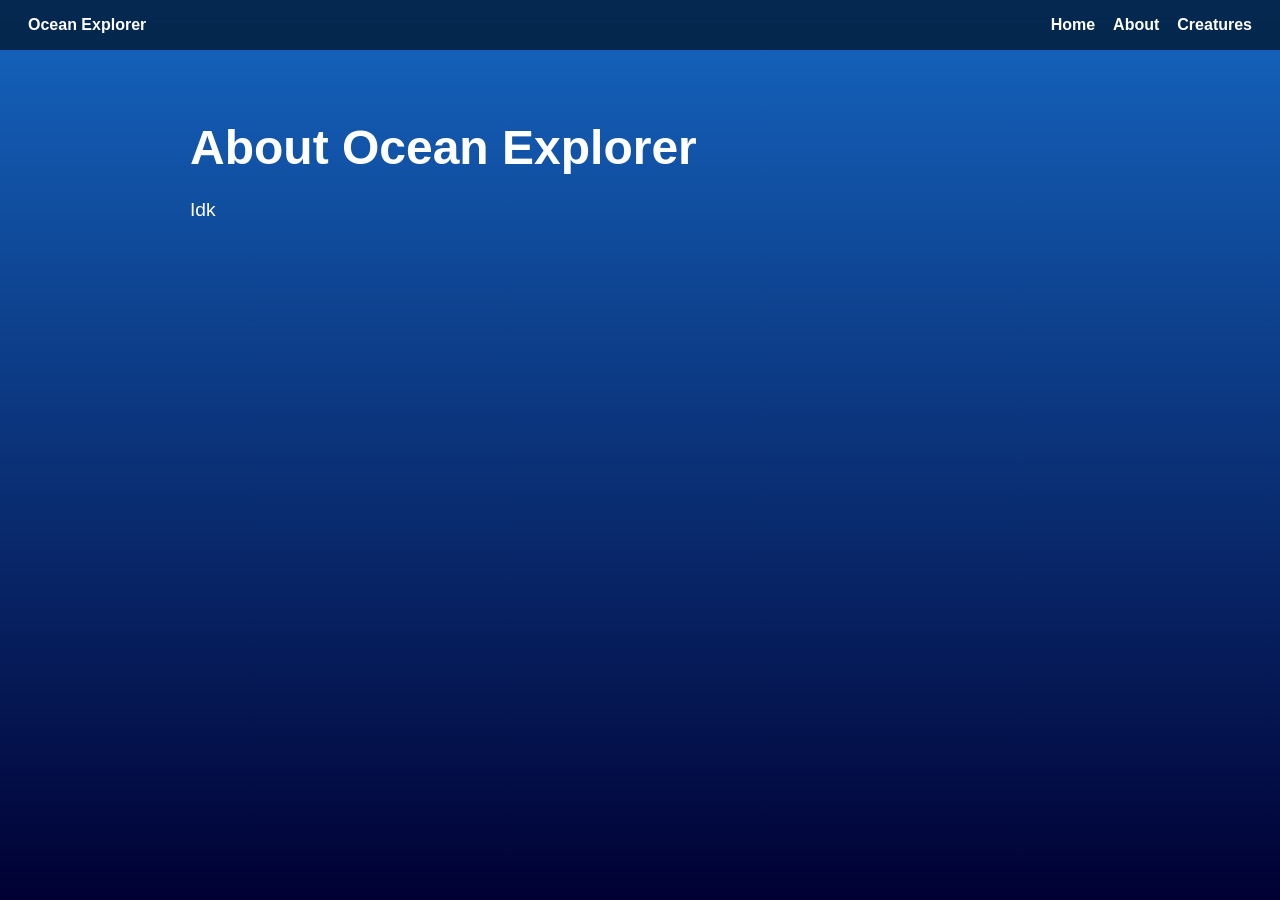
==== about.html @ f383347e "Added menu" ====
<!DOCTYPE html>
<html lang="en">
<head>
    <link rel="stylesheet" href="style.css">
    <title>About - Ocean Explorer</title>
</head>

<body class="page-body">
    <nav class="site-nav">
        <a class="site-logo" href="index.html">Ocean Explorer</a>
        <div class="site-links">
            <a href="index.html">Home</a>
            <a href="about.html">About</a>
            <a href="creatures.html">Creatures</a>
        </div>
    </nav>

    <main class="sub-page">
        <h1>About Ocean Explorer</h1>
        <p>
            Idk
        </p>
    </main>
</body>
</html>
---- style.css ----
body {
    margin: 0;
    color: white;
    font-family: Arial, sans-serif;
}

.site-nav {
    position: fixed;
    top: 0;
    left: 0;
    right: 0;
    z-index: 10;
    display: flex;
    align-items: center;
    justify-content: space-between;
    gap: 24px;
    padding: 16px 28px;
    background: rgba(0, 24, 48, 0.78);
    backdrop-filter: blur(10px);
    box-sizing: border-box;
}

.site-logo,
.site-links a {
    color: white;
    text-decoration: none;
}

.site-logo {
    font-weight: 700;
}

.site-links {
    display: flex;
    gap: 18px;
}

.site-links a {
    font-weight: 600;
}

.site-links a:hover {
    text-decoration: underline;
}

section {
    height: 100vh;
    display: flex;
    justify-content: center;
    align-items: center;
    font-size: 2rem;
}

section:nth-of-type(1) {
    background: #4fc3f7;
}

section:nth-of-type(2) {
    background: #2196f3;
}

section:nth-of-type(3) {
    background: #1565c0;
}

section:nth-of-type(4) {
    background: #0d47a1;
}

section:nth-of-type(5) {
    background: #000033;
}

.page-body {
    min-height: 100vh;
    background: linear-gradient(#1565c0, #000033);
}

.sub-page {
    max-width: 900px;
    margin: 0 auto;
    padding: 120px 28px 60px;
}

.sub-page h1 {
    font-size: 3rem;
    margin: 0 0 20px;
}

.sub-page p {
    font-size: 1.2rem;
    line-height: 1.6;
}

.info-grid {
    display: grid;
    grid-template-columns: repeat(3, 1fr);
    gap: 18px;
    margin-top: 32px;
}

.info-grid article {
    min-height: 180px;
    padding: 22px;
    background: rgba(255, 255, 255, 0.12);
    border: 1px solid rgba(255, 255, 255, 0.2);
    border-radius: 8px;
}

@media (max-width: 700px) {
    .site-nav {
        align-items: flex-start;
        flex-direction: column;
        gap: 10px;
    }

    .site-links {
        flex-wrap: wrap;
    }

    .info-grid {
        grid-template-columns: 1fr;
    }
}
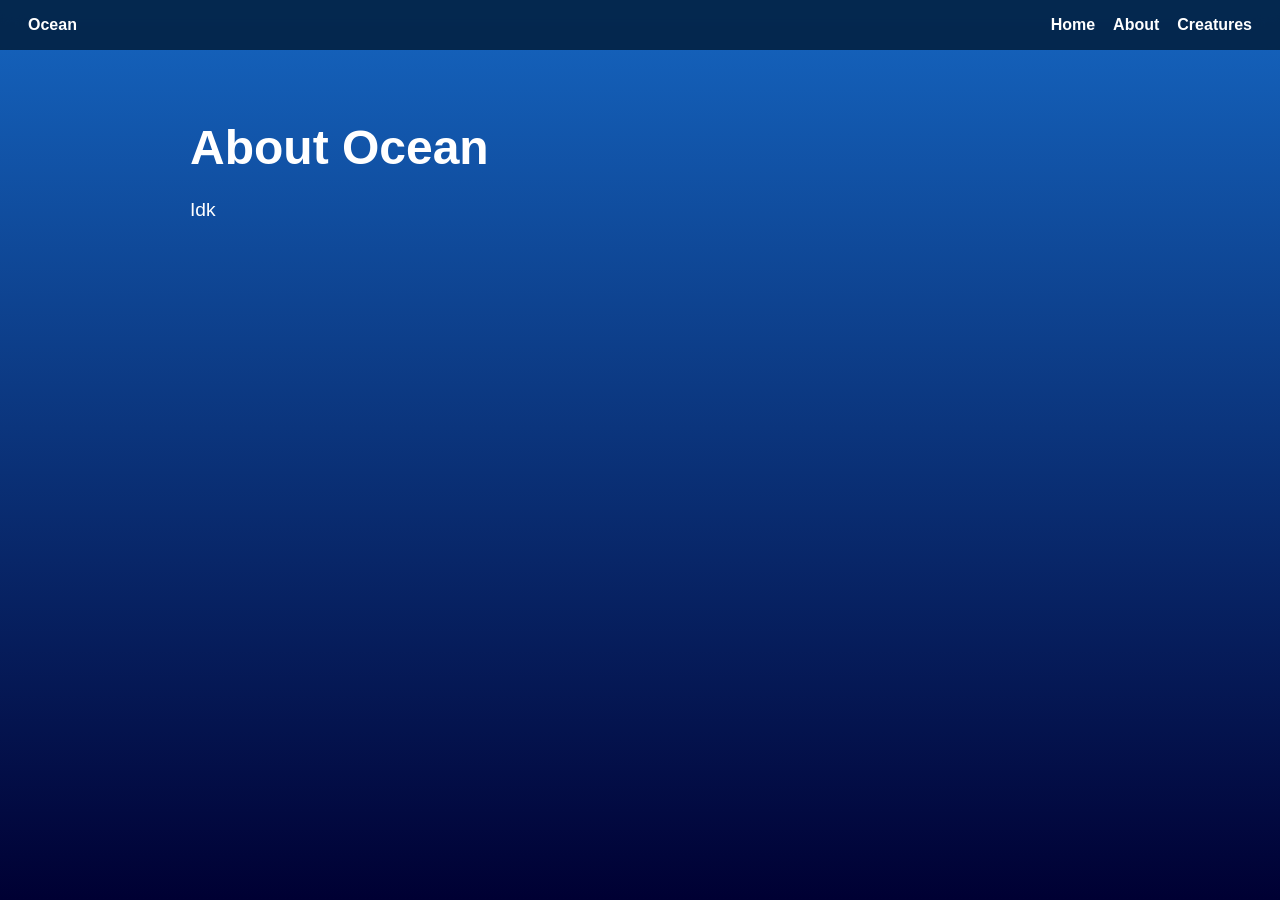
==== commit 199a75ef: "Adding bubble animation pt1" ====
--- a/about.html
+++ b/about.html
@@ -2,12 +2,12 @@
 <html lang="en">
 <head>
     <link rel="stylesheet" href="style.css">
-    <title>About - Ocean Explorer</title>
+    <title>About - Ocean</title>
 </head>
 
 <body class="page-body">
     <nav class="site-nav">
-        <a class="site-logo" href="index.html">Ocean Explorer</a>
+        <a class="site-logo" href="index.html">Ocean</a>
         <div class="site-links">
             <a href="index.html">Home</a>
             <a href="about.html">About</a>
@@ -16,7 +16,7 @@
     </nav>
 
     <main class="sub-page">
-        <h1>About Ocean Explorer</h1>
+        <h1>About Ocean</h1>
         <p>
             Idk
         </p>
--- a/style.css
+++ b/style.css
@@ -122,3 +122,15 @@
         grid-template-columns: 1fr;
     }
 }
+
+.bubbles img{
+    width: 50px;
+}
+.bubbles{
+    width: 100;
+    display: flex;
+    align-items: center;
+    justify-content: space-around;
+    position: absolute;
+    bottom: 0;
+}
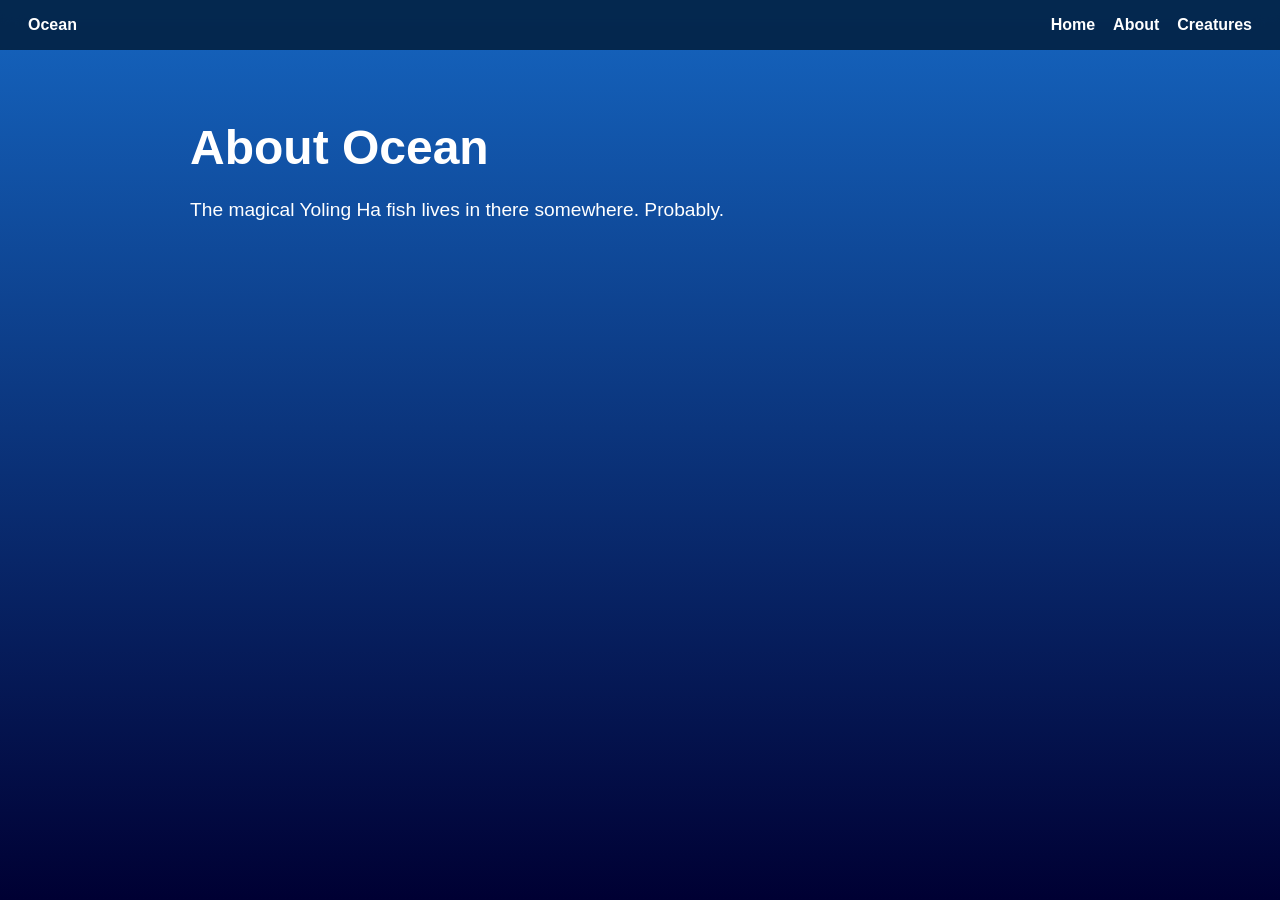
==== commit 2fbaeba8: "Update about.html" ====
--- a/about.html
+++ b/about.html
@@ -18,7 +18,7 @@
     <main class="sub-page">
         <h1>About Ocean</h1>
         <p>
-            Idk
+           The magical Yoling Ha fish lives in there somewhere. Probably.
         </p>
     </main>
 </body>
--- a/style.css
+++ b/style.css
@@ -123,14 +123,75 @@
     }
 }
 
-.bubbles img{
-    width: 50px;
+/* --------------------------------------- BUBBLES ----------------------------------------- */
+.bubbles img {
+    display: block;
+    height: auto;
+    animation: bubble 7s linear infinite;
 }
-.bubbles{
-    width: 100;
+
+.bubbles {
+    width: 100vw;
     display: flex;
     align-items: center;
-    justify-content: space-around;
-    position: absolute;
-    bottom: 0;
+    justify-content: space-between;
+    position: fixed;
+    left: 0;
+    right: 0;
+    bottom: -70px;
+    padding: 0 32px;
+    box-sizing: border-box;
+    pointer-events: none;
 }
+
+@keyframes bubble{
+    0%{
+        transform: translateY(0);
+        opacity: 0;
+    }
+    50%{
+        opacity: 1;
+    }
+    70%{
+        opacity: 1;
+    }
+    100%{
+        transform: translateY(-80vh);
+        opacity: 0;
+    }
+}
+
+.bubbles img:nth-child(1) {
+    animation-delay: 2s;
+    width: 26px;
+}
+
+.bubbles img:nth-child(2) {
+    animation-delay: 1s;
+    width: 42px;
+}
+
+.bubbles img:nth-child(3) {
+    animation-delay: 4s;
+    width: 18px;
+}
+
+.bubbles img:nth-child(4) {
+    animation-delay: 5s;
+    width: 58px;
+}
+
+.bubbles img:nth-child(5) {
+    animation-delay: 6s;
+    width: 30px;
+}
+
+.bubbles img:nth-child(6) {
+    animation-delay: 3s;
+    width: 48px;
+}
+
+.bubbles img:nth-child(7) {
+    animation-delay: 7s;
+    width: 22px;
+}
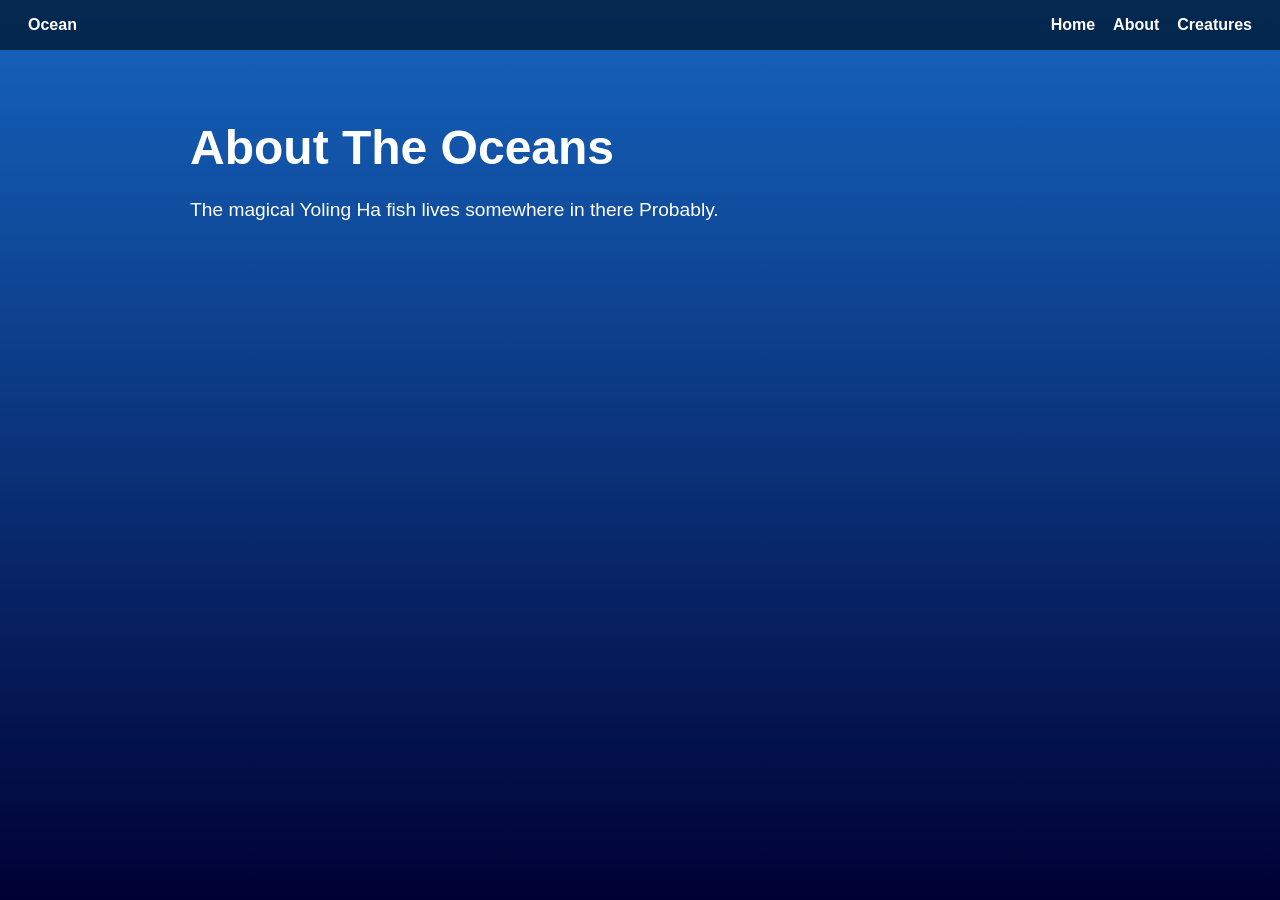
==== commit 87c352fc: "Update about.html" ====
--- a/about.html
+++ b/about.html
@@ -16,9 +16,9 @@
     </nav>
 
     <main class="sub-page">
-        <h1>About Ocean</h1>
+        <h1>About The Oceans</h1>
         <p>
-           The magical Yoling Ha fish lives in there somewhere. Probably.
+           The magical Yoling Ha fish lives somewhere in there Probably.
         </p>
     </main>
 </body>
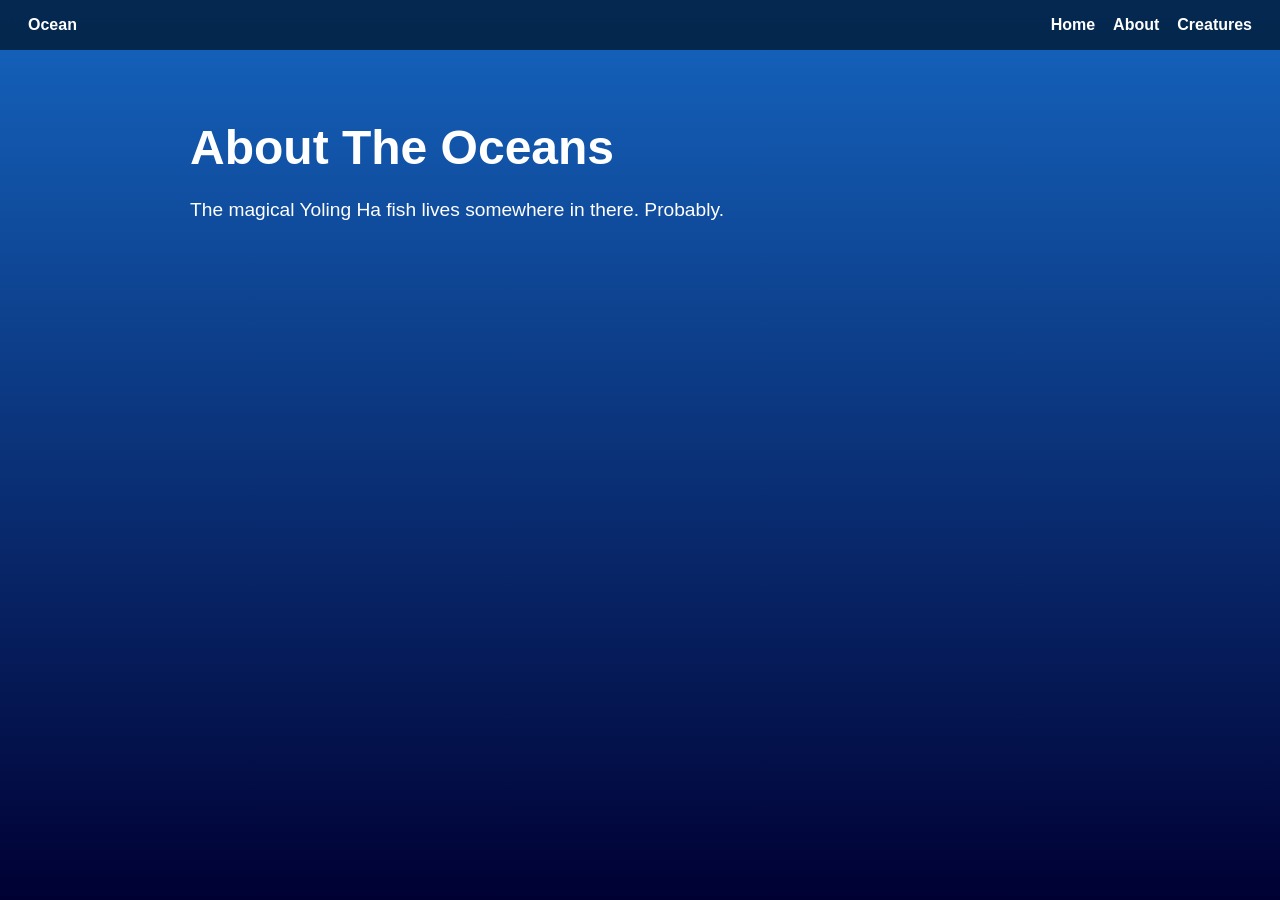
==== commit c31080e8: "Update about.html" ====
--- a/about.html
+++ b/about.html
@@ -18,7 +18,7 @@
     <main class="sub-page">
         <h1>About The Oceans</h1>
         <p>
-           The magical Yoling Ha fish lives somewhere in there Probably.
+           The magical Yoling Ha fish lives somewhere in there. Probably.
         </p>
     </main>
 </body>
